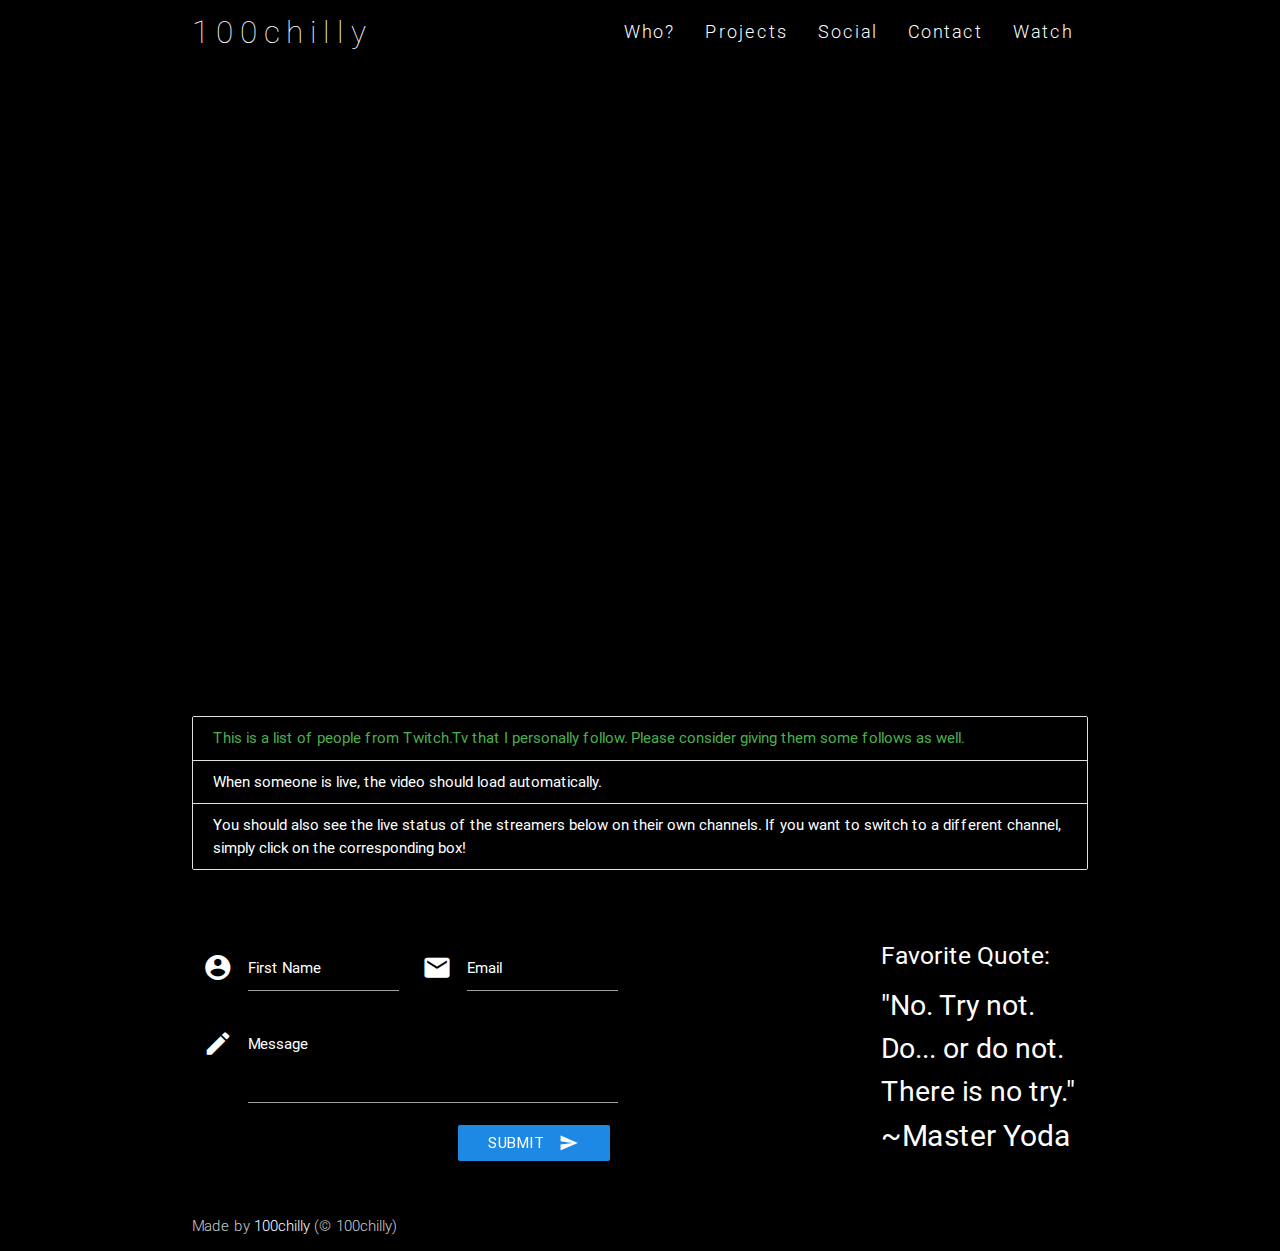
==== watch/index.html @ fdc68cd6 "Updates to the files. :smiley:" ====
<!DOCTYPE html>
<html lang="en">
<head>
    <script src='../js/jquery/jquery.js?ver=1.11.2'></script>
    <script src='../js/jquery/jquery-migrate.min.js?ver=1.2.1'></script>
    <script src="../js/twitchstream.js"></script>
    <script src='../js/jquery/ui/core.min.js?ver=1.11.4'></script>
    <script src='../js/jquery/ui/widget.min.js?ver=1.11.4'></script>
    <script src='../js/jquery/ui/position.min.js?ver=1.11.4'></script>
    <script src='../js/jquery/ui/mouse.min.js?ver=1.11.4'></script>
    <script src='../js/jquery/ui/sortable.min.js?ver=1.11.4'></script>
    <script src='../js/jquery/ui/datepicker.min.js?ver=1.11.4'></script>
    <script src='../js/jquery/ui/menu.min.js?ver=1.11.4'></script>
    <script src='../js/jquery/ui/autocomplete.min.js?ver=1.11.4'></script>
    <script src='../js/jquery/ui/resizable.min.js?ver=1.11.4'></script>
    <script src='../js/jquery/ui/draggable.min.js?ver=1.11.4'></script>
    <script src='../js/jquery/ui/button.min.js?ver=1.11.4'></script>
    <script src='../js/jquery/ui/dialog.min.js?ver=1.11.4'></script>
    <script src='../js/init.js'></script>
    <meta http-equiv="Content-Type" content="text/html; charset=UTF-8"/>
    <meta name="viewport" content="width=device-width, initial-scale=1, maximum-scale=1.0, user-scalable=no"/>
    <meta name="theme-color" content="#000">
    <title>100chilly - Watch</title>

    <!-- CSS  -->
    <link href="https://fonts.googleapis.com/icon?family=Material+Icons"
          rel="stylesheet">
    <link href="../css/materialize.css" type="text/css" rel="stylesheet"
          media="screen,projection"/>
    <link href="../min/plugin-min.css" type="text/css" rel="stylesheet">
    <link href="../min/custom-min.css" type="text/css" rel="stylesheet" >
</head>
<body id="top" class="black scrollspy">
<div class="navbar-fixed">
    <nav id="nav_f" class="default_color" role="navigation">
        <div class="container">
            <div class="nav-wrapper">
            <a href="../" id="logo-container" class="brand-logo">100chilly</a>
                <ul class="right hide-on-med-and-down">
                    <li><a href="../#intro">Who?</a></li>
                    <li><a href="../#works">Projects</a></li>
                    <li><a href="../#social">Social</a></li>
                    <li><a href="../#contact">Contact</a></li>
                    <li><a href="./">Watch</a></li>
                </ul>
                <ul id="nav-mobile" class="side-nav">
                    <li><a href="../#intro">Who?</a></li>
                    <li><a href="../#works">Projects</a></li>
                    <li><a href="../#social">Social</a></li>
                    <li><a href="../#contact">Contact</a></li>
                    <li><a href="./">Watch</a></li>
                </ul>
            <a href="#" data-activates="nav-mobile" class="button-collapse"><i class="mdi-navigation-menu"></i></a>
            </div>
        </div>
    </nav>
</div>

<div class="streaming container black" id="index-banner" >
    <div class="section no-pad-bot">
        <div class="row" id="content" role="main">
            <h1 class="page-title white-text"><span class="stitle"></span></h1>
            <!-- Player -->
                <div id="player">
                        <object type="application/x-shockwave-flash"
                                height="450" width="70%"
                                class="live_embed_player"
                                id="live_embed_player_flash" data=""
                                bgcolor="#181818">
                            <param name="allowFullScreen" value="true"/>
                            <param name="allowScriptAccess" value="always"/>
                            <param name="allowNetworking" value="all"/>
                            <param name="movie"
                                   value="http://www.twitch.tv/widgets/live_embed_player.swf"/>
                            <param name="flashvars"
                                   value="hostname=www.twitch.tv&auto_play=false&start_volume=25"/>
                            <param name="wmode" value="opaque"/>
                        </object>
                        <iframe width="70%" height="450" src="" frameborder="0" class="live_embed_player" id="hitbox_player" allowfullscreen></iframe>
                        <iframe frameborder="0" scrolling="no" id="chat_embed" src="" height="450" width="29%"></iframe>
              </div>
        </div>
    </div>
</div>

<div class="row container">
    <ul class="collection">
        <li class="collection-item black green-text">This is a list of people from Twitch.Tv that I personally follow. Please consider giving them some follows as well.</li>
        <li class="collection-item black white-text">When someone is live, the video should load automatically.</li>
        <li class="collection-item black white-text">You should also see the live status of the streamers below on their own channels. If you want to switch to a different channel, simply click on the corresponding box!</li>
    </ul>
    <h6 id="members"></h6>
</div>


<footer id="contact" class="page-footer default_color scrollspy">
    <div class="container">  
        <div class="row">
            <div class="col l6 s12">
                <form class="col s12" action="../contact.php" method="post">
                    <div class="row">
                        <div class="input-field col s6">
                            <i class="mdi-action-account-circle prefix white-text"></i>
                            <input id="icon_prefix" name="name" type="text" class="validate white-text">
                            <label for="icon_prefix" class="white-text">First Name</label>
                        </div>
                        <div class="input-field col s6">
                            <i class="mdi-communication-email prefix white-text"></i>
                            <input id="icon_email" name="email" type="email" class="validate white-text">
                            <label for="icon_email" class="white-text">Email</label>
                        </div>
                        <div class="input-field col s12">
                            <i class="mdi-editor-mode-edit prefix white-text"></i>
                            <textarea id="icon_prefix2" name="message" class="materialize-textarea white-text"></textarea>
                            <label for="icon_prefix2" class="white-text">Message</label>
                        </div>
                        <div class="col offset-s7 s5">
                            <button class="btn waves-effect waves-light blue darken-1" type="submit">Submit
                                <i class="mdi-content-send right white-text"></i>
                            </button>
                        </div>
                    </div>
                </form>
            </div>
            <div class="col l3 s12">
                <h5 class="white-text"></h5>
                <ul class="white-text">
                </ul>
            </div>
            <div class="col l3 s12">
                <h5 class="white-text">Favorite Quote:</h5>
                <ul class="white-text">
                    <li style="font-size: 190%">"No. Try not. Do... or do not. There is no try."</li>
                    <li style="font-size: 200%">~Master Yoda</li>
                </ul>
            </div>
            
            </div>
        </div>
    <div class="footer-copyright default_color">
        <div class="container">
            Made by <a class="white-text" href="http://www.100chilly.me/">100chilly</a> (&copy; 100chilly)
        </div>
    </div>
</footer>


<!--  Scripts-->
<script src="https://code.jquery.com/jquery-2.1.1.min.js"></script>
<script src="../js/materialize.js"></script>
<script src="../js/init.js"></script>
<script src="../js/init2.js"></script>
<script src="../min/plugin-min.js"></script>
<script src="../min/custom-min.js"></script>

</body>
</html>
---- min/custom-min.css ----
@import "streaming.css";
.default_color{background-color:#000 !important}.default_color_text{color:#000 !important}.icon-block{padding:0
15px}#intro,#work,#team{padding-top:4rem}#index-banner{min-height:632px;max-height:864px;position:relative;background-color:#FFF;
}#nav_f{box-shadow:none !important;-webkit-box-shadow:none !important}.text_h{padding:15% 0;font-size:6.0em;font-weight:100;color:#0000ff}.brand-logo{position:absolute;color:#fff;display:inline-block;font-size:2.1rem;font-style:normal;font-weight:100;padding:0;letter-spacing:7px}.text_h2{font-weight:100;margin-bottom:4%;line-height:4.5rem}.span_h2{font-weight:300;color:#000000}.text_b{color:#000000}.in{font-weight:400 !important;font-style:normal !important}.promo
i{color:#000000;font-size:7rem;display:block}.card-content
a{color:#2196F3}.card-content a:hover{color:#1de9b6}#work,#team{background:#FFF}.text_pink{color:#EF9A9A}nav ul
a{font-size:1.2rem;color:#FFF;letter-spacing:2px;display:block;font-weight:300;padding:0px
15px}.cd-headline.type .cd-words-wrapper{vertical-align:top;overflow:hidden}.cd-headline.type .cd-words-wrapper::after{content:'';position:absolute;right:0;top:50%;bottom:auto;-webkit-transform:translateY(-50%);-moz-transform:translateY(-50%);-ms-transform:translateY(-50%);-o-transform:translateY(-50%);transform:translateY(-50%);height:90%;width:1px;background-color:#0059bc}.cd-headline.type .cd-words-wrapper.waiting::after{-webkit-animation:cd-pulse 1s infinite;-moz-animation:cd-pulse 1s infinite;animation:cd-pulse 1s infinite}.cd-headline.type .cd-words-wrapper.selected{background-color:#FFF}.cd-headline.type .cd-words-wrapper.selected::after{visibility:hidden}.cd-headline.type .cd-words-wrapper.selected
b{color:#ff0000}.cd-headline.type
b{visibility:hidden}.cd-headline.type b.is-visible{visibility:visible}.cd-headline.type
i{position:absolute;visibility:hidden}.cd-headline.type
i.in{position:relative;visibility:visible}@-webkit-keyframes cd-pulse{0%{-webkit-transform:translateY(-50%) scale(1);opacity:1}40%{-webkit-transform:translateY(-50%) scale(0.9);opacity:0}100%{-webkit-transform:translateY(-50%) scale(0);opacity:0}}@-moz-keyframes cd-pulse{0%{-moz-transform:translateY(-50%) scale(1);opacity:1}40%{-moz-transform:translateY(-50%) scale(0.9);opacity:0}100%{-moz-transform:translateY(-50%) scale(0);opacity:0}}@keyframes cd-pulse{0%{-webkit-transform:translateY(-50%) scale(1);-moz-transform:translateY(-50%) scale(1);-ms-transform:translateY(-50%) scale(1);-o-transform:translateY(-50%) scale(1);transform:translateY(-50%) scale(1);opacity:1}40%{-webkit-transform:translateY(-50%) scale(0.9);-moz-transform:translateY(-50%) scale(0.9);-ms-transform:translateY(-50%) scale(0.9);-o-transform:translateY(-50%) scale(0.9);transform:translateY(-50%) scale(0.9);opacity:0}100%{-webkit-transform:translateY(-50%) scale(0);-moz-transform:translateY(-50%) scale(0);-ms-transform:translateY(-50%) scale(0);-o-transform:translateY(-50%) scale(0);transform:translateY(-50%) scale(0);opacity:0}}#preloader{position:fixed;top:0;left:0;right:0;bottom:0;background-color:#fff;z-index:1200}#status{width:200px;height:200px;position:absolute;left:50%;top:50%;background-image:url(/img/status.gif);background-repeat:no-repeat;background-position:center;margin:-100px 0 0 -100px}@media only screen and (max-width: 480px){.text_h{padding:4% 0;font-size:5em;font-weight:100;color:white}}input,textarea{border-bottom:1px solid #fff}nav a.button-collapse{left:-25px}.card-avatar .waves-effect{text-align:center;margin-top:20px}.card-avatar
img{height:150px;width:150px;border-radius:75px}.card-avatar .card-content{text-align:center}.card .card-content
p{margin:15px
0px}.card-avatar .card-content
i{font-size:1.5rem}.card-avatar .card-content .card-title{line-height:30px !important}.parallax-container{max-height:400px}footer.page-footer{margin-top:0px !important}
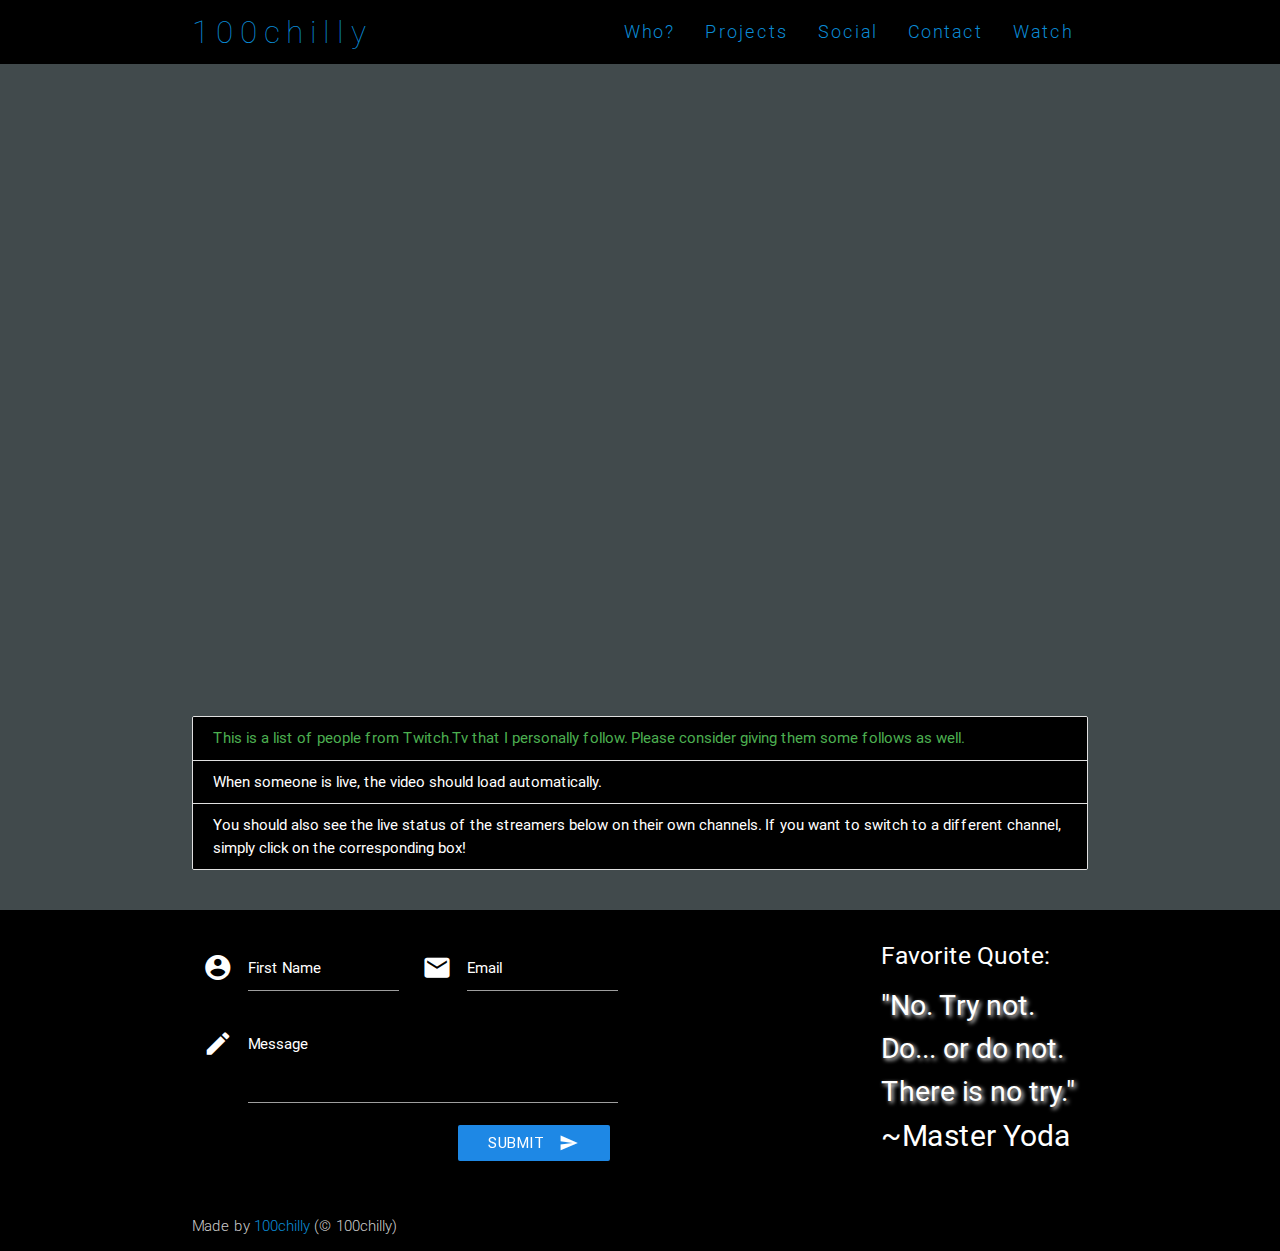
==== commit 4942f67b: "Minor Text Look Update." ====
--- a/watch/index.html
+++ b/watch/index.html
@@ -1,22 +1,6 @@
 <!DOCTYPE html>
 <html lang="en">
 <head>
-    <script src='../js/jquery/jquery.js?ver=1.11.2'></script>
-    <script src='../js/jquery/jquery-migrate.min.js?ver=1.2.1'></script>
-    <script src="../js/twitchstream.js"></script>
-    <script src='../js/jquery/ui/core.min.js?ver=1.11.4'></script>
-    <script src='../js/jquery/ui/widget.min.js?ver=1.11.4'></script>
-    <script src='../js/jquery/ui/position.min.js?ver=1.11.4'></script>
-    <script src='../js/jquery/ui/mouse.min.js?ver=1.11.4'></script>
-    <script src='../js/jquery/ui/sortable.min.js?ver=1.11.4'></script>
-    <script src='../js/jquery/ui/datepicker.min.js?ver=1.11.4'></script>
-    <script src='../js/jquery/ui/menu.min.js?ver=1.11.4'></script>
-    <script src='../js/jquery/ui/autocomplete.min.js?ver=1.11.4'></script>
-    <script src='../js/jquery/ui/resizable.min.js?ver=1.11.4'></script>
-    <script src='../js/jquery/ui/draggable.min.js?ver=1.11.4'></script>
-    <script src='../js/jquery/ui/button.min.js?ver=1.11.4'></script>
-    <script src='../js/jquery/ui/dialog.min.js?ver=1.11.4'></script>
-    <script src='../js/init.js'></script>
     <meta http-equiv="Content-Type" content="text/html; charset=UTF-8"/>
     <meta name="viewport" content="width=device-width, initial-scale=1, maximum-scale=1.0, user-scalable=no"/>
     <meta name="theme-color" content="#000">
@@ -29,13 +13,14 @@
           media="screen,projection"/>
     <link href="../min/plugin-min.css" type="text/css" rel="stylesheet">
     <link href="../min/custom-min.css" type="text/css" rel="stylesheet" >
+    <link href="../css/style.css" type="text/css" rel="stylesheet" >
 </head>
-<body id="top" class="black scrollspy">
+<body id="top2" class="scrollspy">
 <div class="navbar-fixed">
     <nav id="nav_f" class="default_color" role="navigation">
         <div class="container">
             <div class="nav-wrapper">
-            <a href="../" id="logo-container" class="brand-logo">100chilly</a>
+            <a href="../" id="logo-container" class="brand-logo" style="color: #0a8bd6;">100chilly</a>
                 <ul class="right hide-on-med-and-down">
                     <li><a href="../#intro">Who?</a></li>
                     <li><a href="../#works">Projects</a></li>
@@ -56,29 +41,19 @@
     </nav>
 </div>
 
-<div class="streaming container black" id="index-banner" >
+<div class="streaming container" id="index-banner2">
     <div class="section no-pad-bot">
         <div class="row" id="content" role="main">
-            <h1 class="page-title white-text"><span class="stitle"></span></h1>
+            <h1 class="page-title blue-text"><span class="stitle"></span></h1>
             <!-- Player -->
-                <div id="player">
-                        <object type="application/x-shockwave-flash"
-                                height="450" width="70%"
-                                class="live_embed_player"
-                                id="live_embed_player_flash" data=""
-                                bgcolor="#181818">
-                            <param name="allowFullScreen" value="true"/>
-                            <param name="allowScriptAccess" value="always"/>
-                            <param name="allowNetworking" value="all"/>
-                            <param name="movie"
-                                   value="http://www.twitch.tv/widgets/live_embed_player.swf"/>
-                            <param name="flashvars"
-                                   value="hostname=www.twitch.tv&auto_play=false&start_volume=25"/>
-                            <param name="wmode" value="opaque"/>
-                        </object>
-                        <iframe width="70%" height="450" src="" frameborder="0" class="live_embed_player" id="hitbox_player" allowfullscreen></iframe>
-                        <iframe frameborder="0" scrolling="no" id="chat_embed" src="" height="450" width="29%"></iframe>
-              </div>
+               <div id="player">
+                <div class="col-left">
+                    <iframe width="70%" height="450" src="" frameborder="0" scrolling="no" class="live_embed_player" id="twitch_player" allowfullscreen></iframe>
+                </div>
+                <div class="col-right">
+                    <iframe frameborder="0" scrolling="no" id="chat_embed" src="" height="450" width="29%"></iframe>
+                </div>
+            </div>
         </div>
     </div>
 </div>
@@ -130,8 +105,8 @@
             <div class="col l3 s12">
                 <h5 class="white-text">Favorite Quote:</h5>
                 <ul class="white-text">
-                    <li style="font-size: 190%">"No. Try not. Do... or do not. There is no try."</li>
-                    <li style="font-size: 200%">~Master Yoda</li>
+                    <li style="font-size: 190%; text-shadow: 2px 2px 4px;">"No. Try not. Do... or do not. There is no try."</li>
+                    <li style="font-size: 200%;">~Master Yoda</li>
                 </ul>
             </div>
             
@@ -139,19 +114,23 @@
         </div>
     <div class="footer-copyright default_color">
         <div class="container">
-            Made by <a class="white-text" href="http://www.100chilly.me/">100chilly</a> (&copy; 100chilly)
+            Made by <a class="importanttext" href="http://www.100chilly.me/">100chilly</a> (&copy; 100chilly)
         </div>
     </div>
 </footer>
 
 
 <!--  Scripts-->
-<script src="https://code.jquery.com/jquery-2.1.1.min.js"></script>
+<script src='../js/jquery/jquery-3.1.1.min.js'></script>
+<script src='../js/jquery/jquery-migrate.min.js'></script>
+<script src='../js/jquery/jquery-ui.js'></script>
+<script src='../js/jquery/jquery-ui.min.js'></script>
 <script src="../js/materialize.js"></script>
 <script src="../js/init.js"></script>
 <script src="../js/init2.js"></script>
 <script src="../min/plugin-min.js"></script>
 <script src="../min/custom-min.js"></script>
+<script src="../js/twitchstream.js"></script>
 
 </body>
 </html>
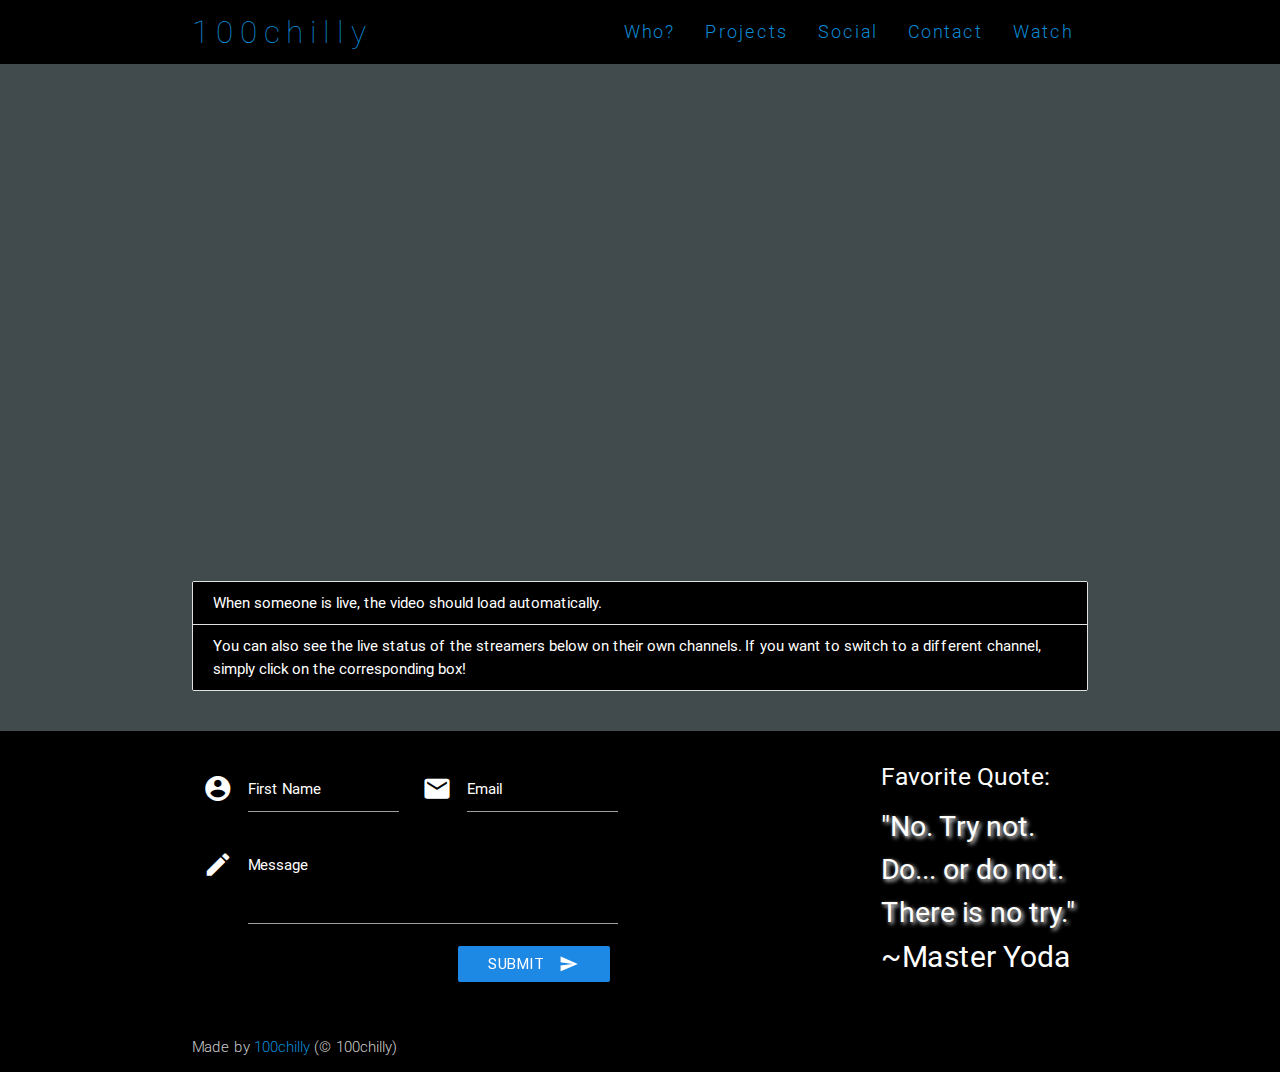
==== commit 8e46825b: "Updates to Watch Page and some minor changes to the homepage." ====
--- a/watch/index.html
+++ b/watch/index.html
@@ -41,32 +41,36 @@
     </nav>
 </div>
 
-<div class="streaming container" id="index-banner2">
-    <div class="section no-pad-bot">
-        <div class="row" id="content" role="main">
-            <h1 class="page-title blue-text"><span class="stitle"></span></h1>
-            <!-- Player -->
-               <div id="player">
-                <div class="col-left">
-                    <iframe width="70%" height="450" src="" frameborder="0" scrolling="no" class="live_embed_player" id="twitch_player" allowfullscreen></iframe>
-                </div>
-                <div class="col-right">
-                    <iframe frameborder="0" scrolling="no" id="chat_embed" src="" height="450" width="29%"></iframe>
+<div class="streaming container" id="" >
+            <div class="section no-pad-bot">
+                <div class="row" id="content" role="main">
+                    <h1 class="page-title white-text"><span class="stitle"></span></h1>
+                    <!-- Player -->
+                    <div id="player">
+                        <div class="col-left">
+                            <iframe width="70%" height="450" src="" frameborder="0" scrolling="no" class="live_embed_player" id="twitch_player" allowfullscreen></iframe>
+                        </div>
+                        <div class="col-right">
+                            <iframe frameborder="0" scrolling="no" id="chat_embed" src="" height="450" width="29%"></iframe>
+                        </div>
+                    </div>
                 </div>
             </div>
         </div>
-    </div>
-</div>
 
-<div class="row container">
-    <ul class="collection">
-        <li class="collection-item black green-text">This is a list of people from Twitch.Tv that I personally follow. Please consider giving them some follows as well.</li>
-        <li class="collection-item black white-text">When someone is live, the video should load automatically.</li>
-        <li class="collection-item black white-text">You should also see the live status of the streamers below on their own channels. If you want to switch to a different channel, simply click on the corresponding box!</li>
-    </ul>
-    <h6 id="members"></h6>
-</div>
-
+        <div class="row container">
+            <ul class="collection">
+                <li class="collection-item black white-text">When someone is live, the
+                    video should load automatically.
+                </li>
+                <li class="collection-item black white-text">You can also see the live
+                    status of the streamers below on their own channels. If you want to
+                    switch to a different channel, simply click on the corresponding
+                    box!
+                </li>
+            </ul>
+            <h6 id="members"></h6>
+        </div>
 
 <footer id="contact" class="page-footer default_color scrollspy">
     <div class="container">  
@@ -121,8 +125,8 @@
 
 
 <!--  Scripts-->
-<script src='../js/jquery/jquery-3.1.1.min.js'></script>
-<script src='../js/jquery/jquery-migrate.min.js'></script>
+<script src='../js/jquery/jquery-3.2.0.min.js'></script>
+<script src='../js/jquery/jquery-migrate-3.0.0.min.js'></script>
 <script src='../js/jquery/jquery-ui.js'></script>
 <script src='../js/jquery/jquery-ui.min.js'></script>
 <script src="../js/materialize.js"></script>
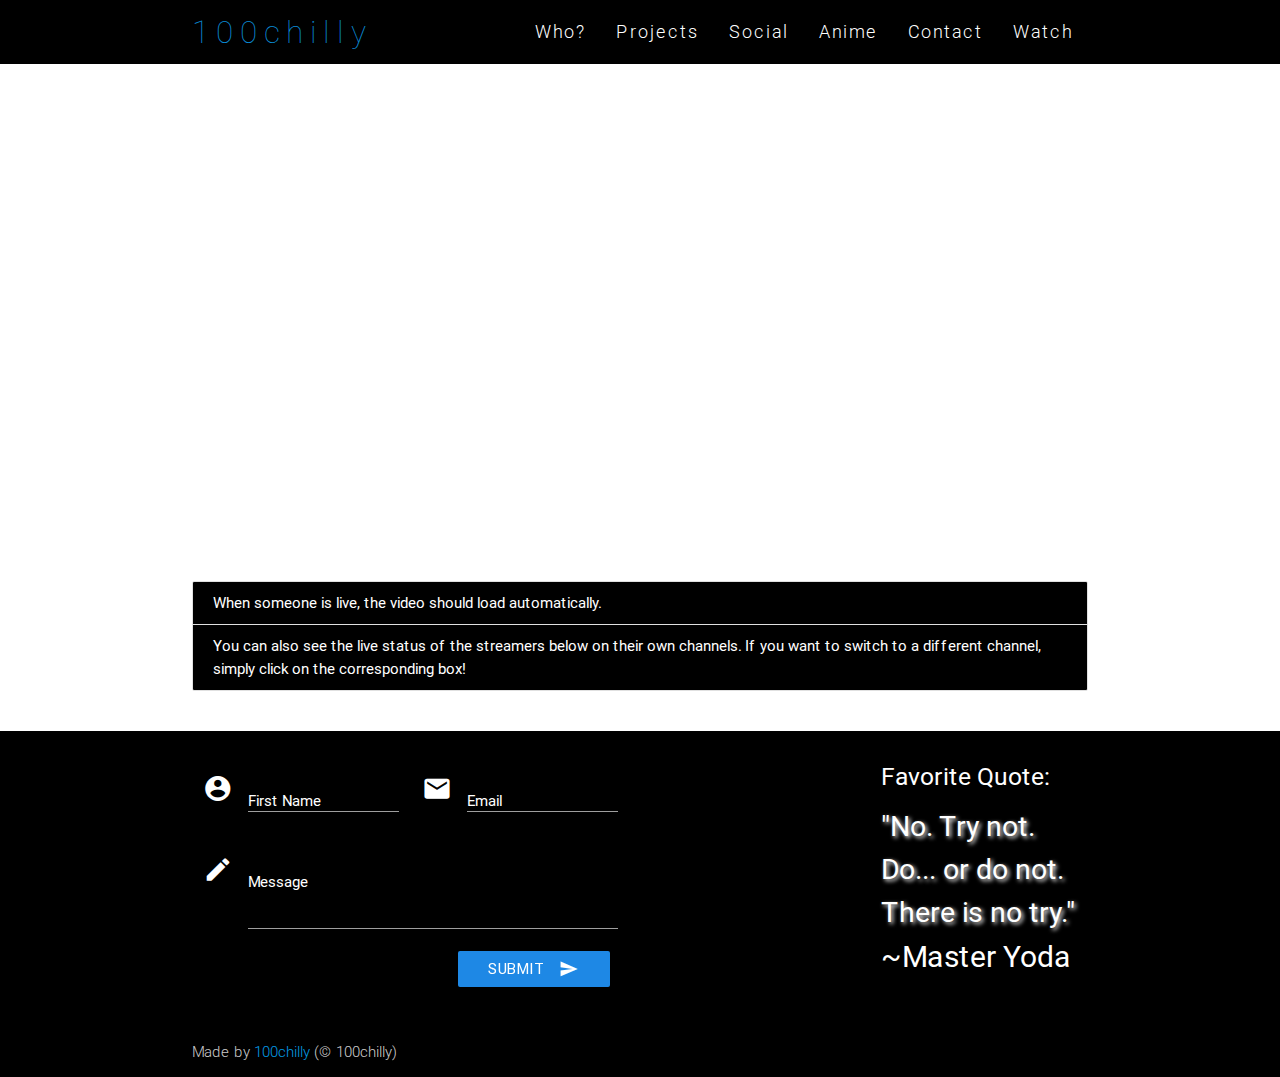
==== commit 275ecf67: "Updates to reflect new domain for the year." ====
--- a/watch/index.html
+++ b/watch/index.html
@@ -3,17 +3,22 @@
 <head>
     <meta http-equiv="Content-Type" content="text/html; charset=UTF-8"/>
     <meta name="viewport" content="width=device-width, initial-scale=1, maximum-scale=1.0, user-scalable=no"/>
+    <link rel="apple-touch-icon" sizes="180x180" href="../img/apple-touch-icon.png">
+    <link rel="icon" type="image/png" sizes="32x32" href="../img/favicon-32x32.png">
+    <link rel="icon" type="image/png" sizes="192x192" href="../img/android-chrome-192x192.png">
+    <link rel="icon" type="image/png" sizes="16x16" href="../img/favicon-16x16.png">
+    <link rel="manifest" href="../manifest.json">
     <meta name="theme-color" content="#000">
     <title>100chilly - Watch</title>
 
     <!-- CSS  -->
-    <link href="https://fonts.googleapis.com/icon?family=Material+Icons"
-          rel="stylesheet">
-    <link href="../css/materialize.css" type="text/css" rel="stylesheet"
+    <link href="https://fonts.googleapis.com/icon?family=Material+Icons" rel="stylesheet">
+    <link href="../css/materialize.min.css" type="text/css" rel="stylesheet"
           media="screen,projection"/>
     <link href="../min/plugin-min.css" type="text/css" rel="stylesheet">
     <link href="../min/custom-min.css" type="text/css" rel="stylesheet" >
-    <link href="../css/style.css" type="text/css" rel="stylesheet" >
+    <link href="../css/style.min.css" type="text/css" rel="stylesheet" >
+
 </head>
 <body id="top2" class="scrollspy">
 <div class="navbar-fixed">
@@ -25,6 +30,7 @@
                     <li><a href="../#intro">Who?</a></li>
                     <li><a href="../#works">Projects</a></li>
                     <li><a href="../#social">Social</a></li>
+                     <li><a href="../#anime">Anime</a></li> 
                     <li><a href="../#contact">Contact</a></li>
                     <li><a href="./">Watch</a></li>
                 </ul>
@@ -32,6 +38,7 @@
                     <li><a href="../#intro">Who?</a></li>
                     <li><a href="../#works">Projects</a></li>
                     <li><a href="../#social">Social</a></li>
+                     <li><a href="../#anime">Anime</a></li> 
                     <li><a href="../#contact">Contact</a></li>
                     <li><a href="./">Watch</a></li>
                 </ul>
@@ -118,23 +125,22 @@
         </div>
     <div class="footer-copyright default_color">
         <div class="container">
-            Made by <a class="importanttext" href="http://www.100chilly.me/">100chilly</a> (&copy; 100chilly)
+            Made by <a class="importanttext" href="https://www.100chilly.website/">100chilly</a> (&copy; 100chilly)
         </div>
     </div>
 </footer>
 
 
 <!--  Scripts-->
-<script src='../js/jquery/jquery-3.2.0.min.js'></script>
-<script src='../js/jquery/jquery-migrate-3.0.0.min.js'></script>
-<script src='../js/jquery/jquery-ui.js'></script>
-<script src='../js/jquery/jquery-ui.min.js'></script>
-<script src="../js/materialize.js"></script>
-<script src="../js/init.js"></script>
-<script src="../js/init2.js"></script>
-<script src="../min/plugin-min.js"></script>
-<script src="../min/custom-min.js"></script>
-<script src="../js/twitchstream.js"></script>
+<script defer src='../js/jquery/jquery-3.2.1.min.js'></script>
+<script defer src='../js/jquery/jquery-migrate-3.0.0.min.js'></script>
+<script defer src='../js/jquery/jquery-ui.min.js'></script>
+<script defer src="../js/materialize.js"></script>
+<script defer src="../js/init.js"></script>
+<script defer src="../js/init2.js"></script>
+<script defer src="../min/plugin-min.js"></script>
+<script defer src="../min/custom-min.js"></script>
+<script defer src="../js/twitchstream.js"></script>
 
 </body>
 </html>
